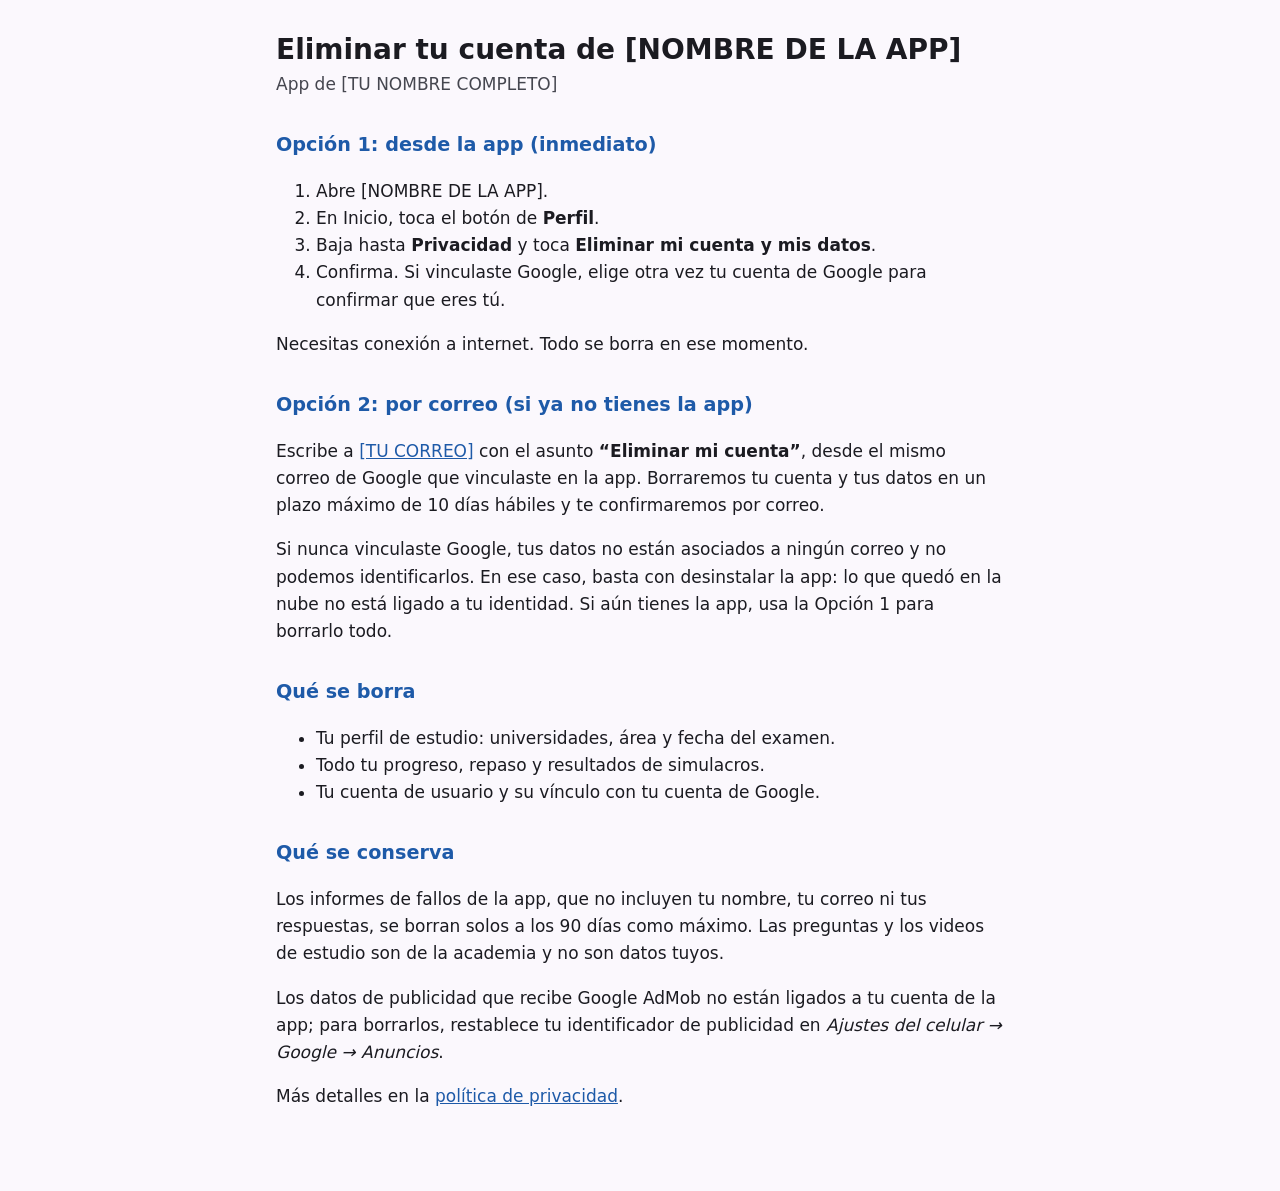
==== eliminar-cuenta.html @ a35b4094 "Add files via upload" ====
<!doctype html>
<html lang="es">
<head>
<meta charset="utf-8">
<meta name="viewport" content="width=device-width, initial-scale=1">
<title>Eliminar cuenta · [NOMBRE DE LA APP]</title>
<link rel="stylesheet" href="estilo.css">
</head>
<body>
<main>
<h1>Eliminar tu cuenta de [NOMBRE DE LA APP]</h1>
<p class="fecha">App de [TU NOMBRE COMPLETO]</p>

<h2>Opción 1: desde la app (inmediato)</h2>
<ol>
<li>Abre [NOMBRE DE LA APP].</li>
<li>En Inicio, toca el botón de <strong>Perfil</strong>.</li>
<li>Baja hasta <strong>Privacidad</strong> y toca <strong>Eliminar mi cuenta y mis datos</strong>.</li>
<li>Confirma. Si vinculaste Google, elige otra vez tu cuenta de Google para confirmar que eres tú.</li>
</ol>
<p>Necesitas conexión a internet. Todo se borra en ese momento.</p>

<h2>Opción 2: por correo (si ya no tienes la app)</h2>
<p>Escribe a <a href="mailto:[TU CORREO]?subject=Eliminar%20mi%20cuenta">[TU CORREO]</a> con el asunto <strong>“Eliminar mi cuenta”</strong>, desde el mismo correo de Google que vinculaste en la app. Borraremos tu cuenta y tus datos en un plazo máximo de 10 días hábiles y te confirmaremos por correo.</p>
<p>Si nunca vinculaste Google, tus datos no están asociados a ningún correo y no podemos identificarlos. En ese caso, basta con desinstalar la app: lo que quedó en la nube no está ligado a tu identidad. Si aún tienes la app, usa la Opción 1 para borrarlo todo.</p>

<h2>Qué se borra</h2>
<ul>
<li>Tu perfil de estudio: universidades, área y fecha del examen.</li>
<li>Todo tu progreso, repaso y resultados de simulacros.</li>
<li>Tu cuenta de usuario y su vínculo con tu cuenta de Google.</li>
</ul>

<h2>Qué se conserva</h2>
<p>Los informes de fallos de la app, que no incluyen tu nombre, tu correo ni tus respuestas, se borran solos a los 90 días como máximo. Las preguntas y los videos de estudio son de la academia y no son datos tuyos.</p>
<p>Los datos de publicidad que recibe Google AdMob no están ligados a tu cuenta de la app; para borrarlos, restablece tu identificador de publicidad en <em>Ajustes del celular → Google → Anuncios</em>.</p>

<p>Más detalles en la <a href="privacidad.html">política de privacidad</a>.</p>
</main>
</body>
</html>
---- estilo.css ----
:root{--fondo:#fbf8fd;--texto:#1b1b21;--suave:#45464f;--marca:#1e5aa8;--borde:#c5c6d0}
@media (prefers-color-scheme:dark){:root{--fondo:#121318;--texto:#e3e2e9;--suave:#c5c6d0;--marca:#a9c7ff;--borde:#45464f}}
*{box-sizing:border-box}
body{margin:0;background:var(--fondo);color:var(--texto);font:17px/1.6 system-ui,-apple-system,"Segoe UI",Roboto,sans-serif}
main{max-width:760px;margin:0 auto;padding:32px 16px 64px}
h1{font-size:1.75rem;line-height:1.25;margin:0 0 4px}
h2{font-size:1.2rem;margin:32px 0 8px;color:var(--marca)}
p,li{color:var(--texto)}
.fecha{color:var(--suave);margin-top:0}
a{color:var(--marca)}
table{width:100%;border-collapse:collapse;margin:8px 0;font-size:.95rem}
th,td{border:1px solid var(--borde);padding:8px;text-align:left;vertical-align:top}
.caja{border:1px solid var(--borde);border-radius:12px;padding:12px 16px;margin:16px 0}
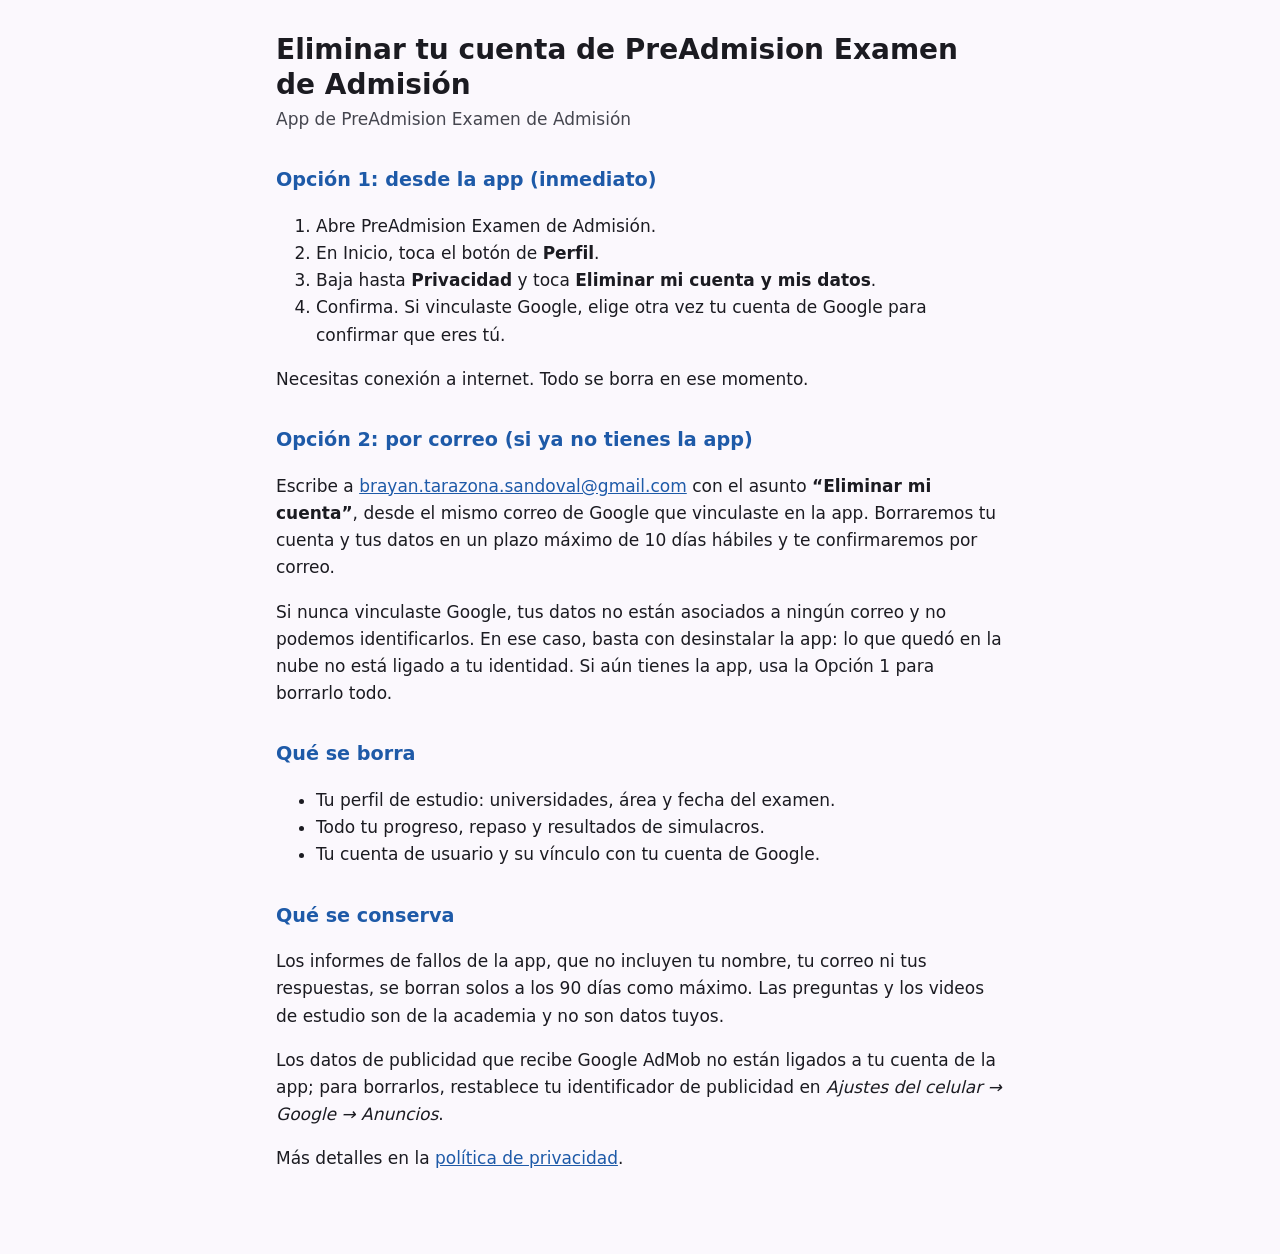
==== commit 4e08a7f3: "Update account deletion instructions and app name" ====
--- a/eliminar-cuenta.html
+++ b/eliminar-cuenta.html
@@ -3,17 +3,17 @@
 <head>
 <meta charset="utf-8">
 <meta name="viewport" content="width=device-width, initial-scale=1">
-<title>Eliminar cuenta · [NOMBRE DE LA APP]</title>
+<title>Eliminar cuenta · PreAdmision Examen de Admisión</title>
 <link rel="stylesheet" href="estilo.css">
 </head>
 <body>
 <main>
-<h1>Eliminar tu cuenta de [NOMBRE DE LA APP]</h1>
-<p class="fecha">App de [TU NOMBRE COMPLETO]</p>
+<h1>Eliminar tu cuenta de PreAdmision Examen de Admisión</h1>
+<p class="fecha">App de PreAdmision Examen de Admisión</p>
 
 <h2>Opción 1: desde la app (inmediato)</h2>
 <ol>
-<li>Abre [NOMBRE DE LA APP].</li>
+<li>Abre PreAdmision Examen de Admisión.</li>
 <li>En Inicio, toca el botón de <strong>Perfil</strong>.</li>
 <li>Baja hasta <strong>Privacidad</strong> y toca <strong>Eliminar mi cuenta y mis datos</strong>.</li>
 <li>Confirma. Si vinculaste Google, elige otra vez tu cuenta de Google para confirmar que eres tú.</li>
@@ -21,7 +21,7 @@
 <p>Necesitas conexión a internet. Todo se borra en ese momento.</p>
 
 <h2>Opción 2: por correo (si ya no tienes la app)</h2>
-<p>Escribe a <a href="mailto:[TU CORREO]?subject=Eliminar%20mi%20cuenta">[TU CORREO]</a> con el asunto <strong>“Eliminar mi cuenta”</strong>, desde el mismo correo de Google que vinculaste en la app. Borraremos tu cuenta y tus datos en un plazo máximo de 10 días hábiles y te confirmaremos por correo.</p>
+<p>Escribe a <a href="mailto:brayan.tarazona.sandoval@gmail.com?subject=Eliminar%20mi%20cuenta">brayan.tarazona.sandoval@gmail.com</a> con el asunto <strong>“Eliminar mi cuenta”</strong>, desde el mismo correo de Google que vinculaste en la app. Borraremos tu cuenta y tus datos en un plazo máximo de 10 días hábiles y te confirmaremos por correo.</p>
 <p>Si nunca vinculaste Google, tus datos no están asociados a ningún correo y no podemos identificarlos. En ese caso, basta con desinstalar la app: lo que quedó en la nube no está ligado a tu identidad. Si aún tienes la app, usa la Opción 1 para borrarlo todo.</p>
 
 <h2>Qué se borra</h2>
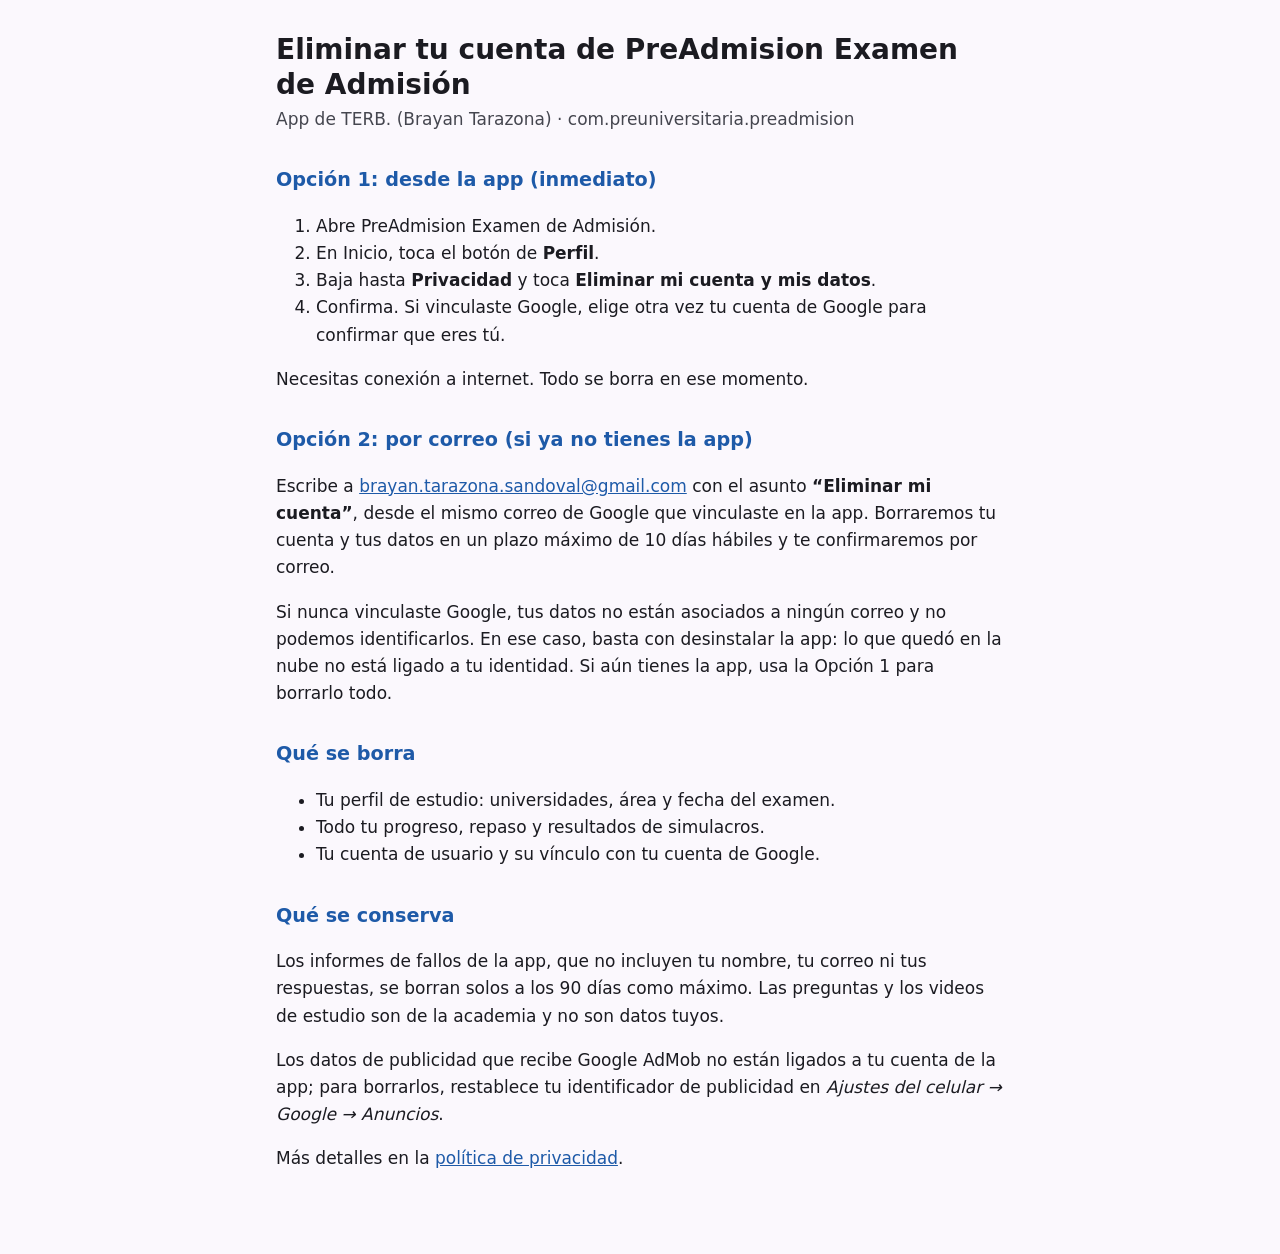
==== commit 3bef0a41: "Add files via upload" ====
--- a/eliminar-cuenta.html
+++ b/eliminar-cuenta.html
@@ -9,7 +9,7 @@
 <body>
 <main>
 <h1>Eliminar tu cuenta de PreAdmision Examen de Admisión</h1>
-<p class="fecha">App de PreAdmision Examen de Admisión</p>
+<p class="fecha">App de TERB. (Brayan Tarazona) · com.preuniversitaria.preadmision</p>
 
 <h2>Opción 1: desde la app (inmediato)</h2>
 <ol>
